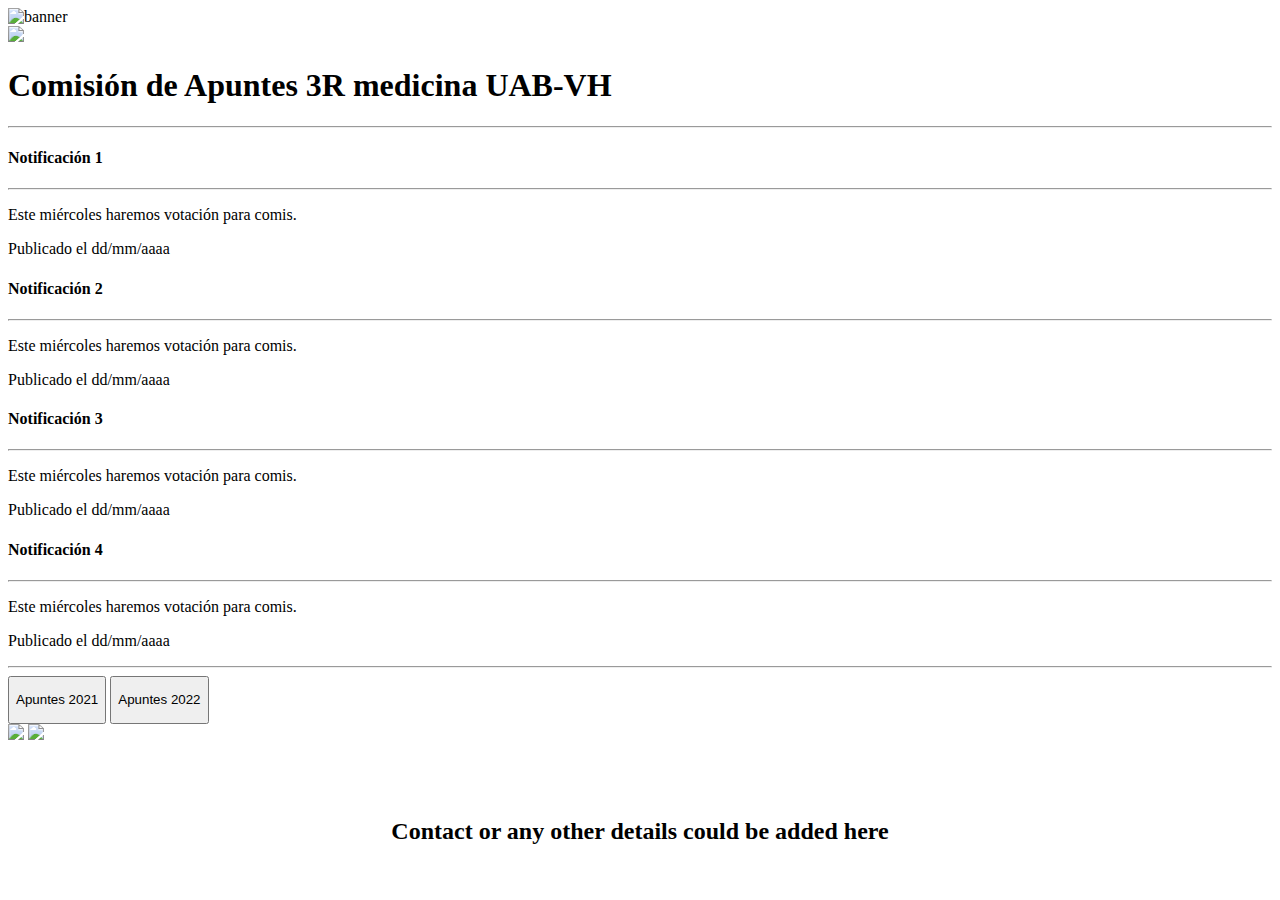
==== docs/index.html @ 538dccd7 "Update index.html" ====
<!DOCTYPE html>

<html>


	<head>
		<meta charset="utf-8">
		<title>Comisión de Apuntes</title>
		
		<link rel="stylesheet" href="docs/style.css">
		<link rel="preconnect" href="https://fonts.googleapis.com">
		<link rel="preconnect" href="https://fonts.gstatic.com" crossorigin>
		<link href="https://fonts.googleapis.com/css2?family=Roboto&display=swap" rel="stylesheet">

		<div class="header">
			<img class="header" id="banner" alt="banner" src="C:\Users\adeep\OneDrive\Desktop\Websites\Comi apuntes\imgs\banner-image.jpg">
		</div>
	</head>


	<body>

		<div class="main-container">
			<div class="logo-container">
				<img id="heart-logo" src="C:\Users\adeep\OneDrive\Desktop\Websites\Comi apuntes\imgs\heart-logo.png">
			</div>

			<div class="title-container">
				<h1>Comisión de Apuntes 3R medicina UAB-VH</h1>
			</div>
		</div>

		<hr/>

		<div class="notifications-container">
				<div class="notification-boxes" id="notification_1">
					<div class="texto">
						<h4>Notificación 1</h4>
						<hr class="línea_horiz_notif"/>
						<p>Este miércoles haremos votación para comis.</p>
						<div class="fecha-container">
							<p class="fecha_de_publicación">Publicado el dd/mm/aaaa</p>
						</div>
					</div>		
				</div>
				
				<div class="notification-boxes" id="notification_2"">
					<div class="texto">
						<h4>Notificación 2</h4>
						<hr class="línea_horiz_notif"/>
						<p>Este miércoles haremos votación para comis.</p>
						<div class="fecha-container">
							<p class="fecha_de_publicación">Publicado el dd/mm/aaaa</p>
						</div>
					</div>
					
				</div>
				<div class="notification-boxes" id="notification_3">
					<div class="texto">
						<h4>Notificación 3</h4>
						<hr class="línea_horiz_notif"/>
						<p>Este miércoles haremos votación para comis.</p>
						<div class="fecha-container">
							<p class="fecha_de_publicación">Publicado el dd/mm/aaaa</p>
						</div>
					</div>
				</div>
				<div class="notification-boxes" id="notification_4">
					<div class="texto">
						<h4>Notificación 4</h4>
						<hr class="línea_horiz_notif"/>
						<p>Este miércoles haremos votación para comis.</p>
						<div class="fecha-container">
							<p class="fecha_de_publicación">Publicado el dd/mm/aaaa</p>
						</div>
					</div>
				</div>
			</div>
		</div>

		<hr/>

		<div class="buttons-container">
			<a href="file:///C:/Users/adeep/OneDrive/Desktop/Websites/Comi%20apuntes/apuntes.html" target="_blank"><button type="button" class="button" id="button1"><p class="button-text">Apuntes 2021</p></button></a>
			<a href="file:///C:/Users/adeep/OneDrive/Desktop/Websites/Comi%20apuntes/apuntes.html" target="_blank"><button type="button" class="button" id="button2"><p class="button-text">Apuntes 2022</p></button></a>
		</div>
		<img id="leaf1" src="C:\Users\adeep\OneDrive\Desktop\Websites\Comi apuntes\imgs\leaf.svg">
		<img id="leaf2" src="C:\Users\adeep\OneDrive\Desktop\Websites\Comi apuntes\imgs\leaf.svg">
		<br/><br/><br/><br/>
		<div class="footer-container">
			<div>
				<h2 style="text-align: center;">Contact or any other details could be added here</h2>
			</div>
		</div>
	</body>
</html>
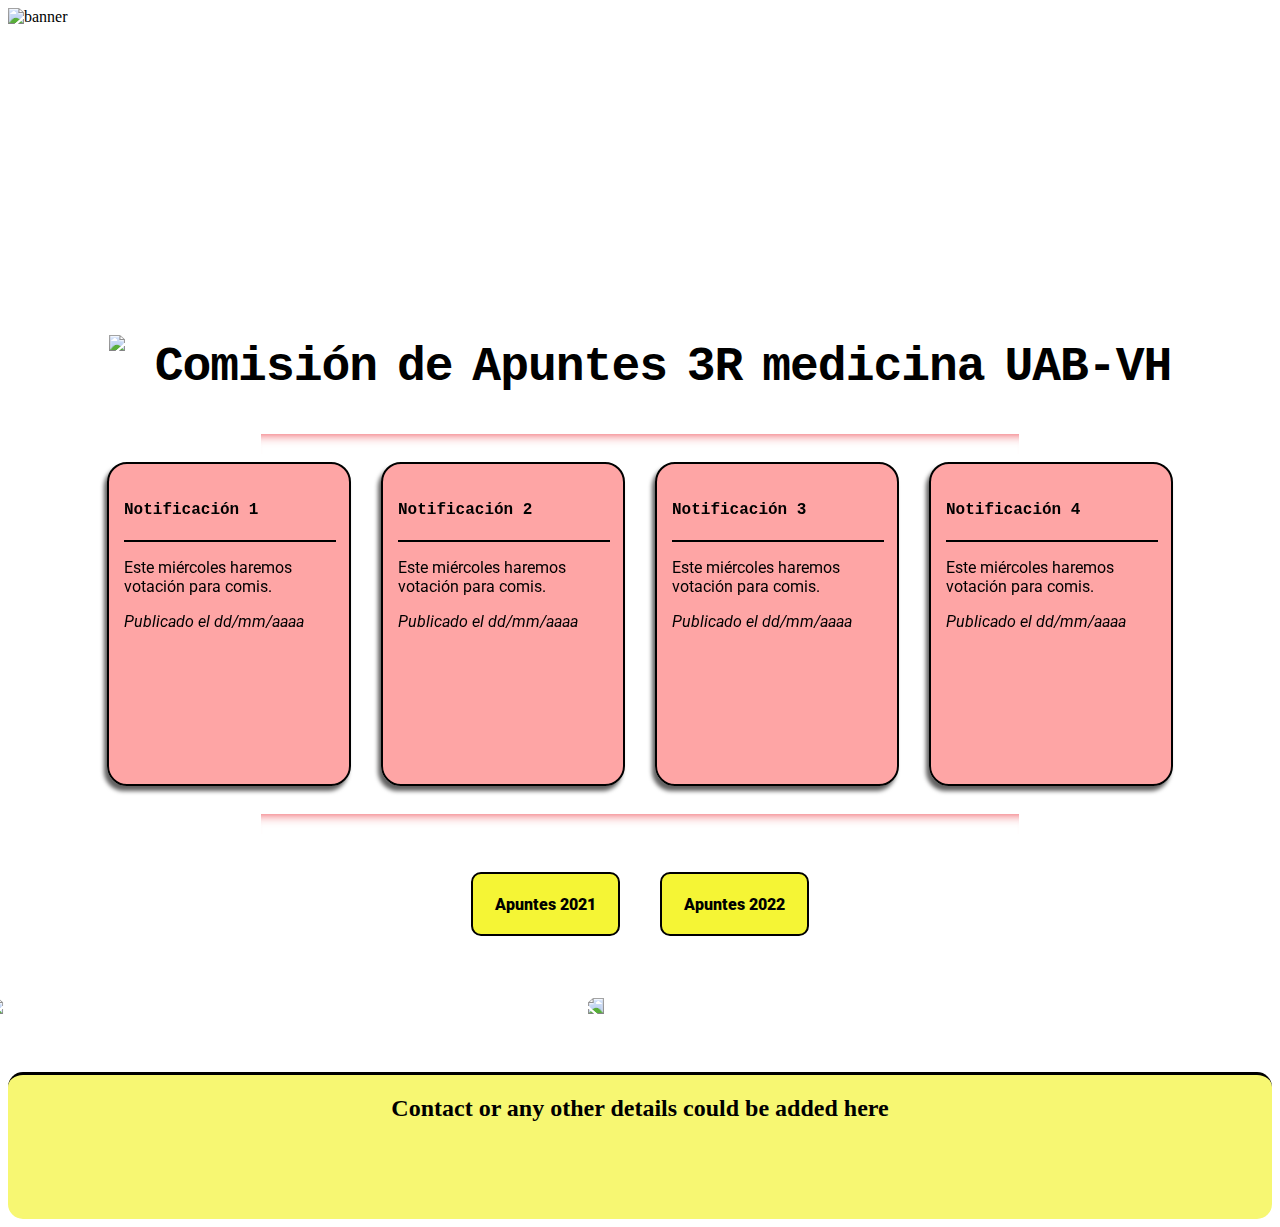
==== commit 51df566c: "Update index.html" ====
--- a/docs/index.html
+++ b/docs/index.html
@@ -7,13 +7,13 @@
 		<meta charset="utf-8">
 		<title>Comisión de Apuntes</title>
 		
-		<link rel="stylesheet" href="docs/style.css">
+		<link rel="stylesheet" href="./style.css">
 		<link rel="preconnect" href="https://fonts.googleapis.com">
 		<link rel="preconnect" href="https://fonts.gstatic.com" crossorigin>
 		<link href="https://fonts.googleapis.com/css2?family=Roboto&display=swap" rel="stylesheet">
 
 		<div class="header">
-			<img class="header" id="banner" alt="banner" src="C:\Users\adeep\OneDrive\Desktop\Websites\Comi apuntes\imgs\banner-image.jpg">
+			<img class="header" id="banner" alt="banner" src="./imgs/banner-image.jpg">
 		</div>
 	</head>
 
@@ -22,7 +22,7 @@
 
 		<div class="main-container">
 			<div class="logo-container">
-				<img id="heart-logo" src="C:\Users\adeep\OneDrive\Desktop\Websites\Comi apuntes\imgs\heart-logo.png">
+				<img id="heart-logo" src="./imgs/heart-logo.png">
 			</div>
 
 			<div class="title-container">
@@ -81,11 +81,11 @@
 		<hr/>
 
 		<div class="buttons-container">
-			<a href="file:///C:/Users/adeep/OneDrive/Desktop/Websites/Comi%20apuntes/apuntes.html" target="_blank"><button type="button" class="button" id="button1"><p class="button-text">Apuntes 2021</p></button></a>
-			<a href="file:///C:/Users/adeep/OneDrive/Desktop/Websites/Comi%20apuntes/apuntes.html" target="_blank"><button type="button" class="button" id="button2"><p class="button-text">Apuntes 2022</p></button></a>
+			<a href="./apuntes_subpage/apuntes.html" target="_blank"><button type="button" class="button" id="button1"><p class="button-text">Apuntes 2021</p></button></a>
+			<a href="./apuntes_subpage/apuntes.html" target="_blank"><button type="button" class="button" id="button2"><p class="button-text">Apuntes 2022</p></button></a>
 		</div>
-		<img id="leaf1" src="C:\Users\adeep\OneDrive\Desktop\Websites\Comi apuntes\imgs\leaf.svg">
-		<img id="leaf2" src="C:\Users\adeep\OneDrive\Desktop\Websites\Comi apuntes\imgs\leaf.svg">
+		<img id="leaf1" src="./docs/imgs/leaf.svg">
+		<img id="leaf2" src="./docs/imgs/leaf.svg">
 		<br/><br/><br/><br/>
 		<div class="footer-container">
 			<div>
--- a/docs/style.css
+++ b/docs/style.css
@@ -0,0 +1,147 @@
+#banner{
+    display: block;
+    object-fit: cover;
+    border-radius: 0px;
+    width: 100%; height:30vh; 
+    opacity: 1;
+    object-position: center 54.36%;
+}
+
+#heart-logo{
+    height: 4rem;
+    }
+
+#heart-logo:hover{
+    scale: 120%;
+}
+
+.main-container{
+    display: flex;
+    justify-content: center;
+    gap: 30px;
+    padding-top: 30px;
+    letter-spacing: -1px;
+    word-spacing: -8px;
+    position: sticky;
+    top: 0;
+    z-index: 3;
+    background-color: white;
+}
+
+.title-container{
+    font-family: 'Courier New', Courier, monospace;
+    font-size: x-large;
+}
+.logo-container{
+    display: flex;
+    flex-direction: column;
+    justify-content: space-evenly;
+}
+
+.notifications-container{
+    display: flex;
+    gap: 30px;
+    flex-wrap: wrap;
+    justify-content: center;
+    padding-bottom: 20px;
+}
+
+.notification-boxes{
+    border: 2px solid black;
+    border-radius: 20px;
+    height: 20em;
+    width: 15em;
+    text-align: left;
+    font-family: 'Courier New', Courier, monospace;
+    background-color: rgba(253, 31, 31, 0.4);
+    backdrop-filter: blur(90px);
+    box-shadow: -3px 5px 4px rgb(97, 96, 96);
+}
+
+.notification-boxes:hover{
+    scale: 105%;
+    background-color: rgba(241, 225, 3, 0.5);
+    
+}
+
+hr{
+    height: 20px;
+    width: 60%;
+    border: 0;
+    box-shadow: inset 0 12px 12px -12px rgba(232, 15, 26, 0.8);
+    position:sticky;
+    top: 147px;
+    z-index: 2;
+}
+
+.línea_horiz_notif{
+    height: 0px;
+    width: 100%;
+    border: 1px solid black;
+}
+
+.texto{
+    padding: 15px;
+}
+
+p{
+    text-align: left;
+    font-family: 'Roboto', sans-serif;
+}
+
+.fecha-container{
+    font-style: oblique;
+}
+
+.buttons-container{
+    height: 6em;
+    display:flex;
+    flex-wrap: wrap;
+    justify-content: center;
+    gap:40px;
+    padding: 30px;
+}
+
+.button{
+    height: 4em;
+    border: 2px solid black;
+    border-radius: 10px;
+    background-color: rgba(245, 245, 43, 0.952);
+    font-family: 'Courier New', Courier, monospace;
+    font-weight: 900;
+    font-size: medium;
+}
+
+.button:hover{
+    background-color: black;
+    color: yellow;
+    transition: background-color, 200ms ease-in;
+    transition: background-color .4s ease 0s,background-color .4s ease 0s;
+    
+}
+
+.button-text{
+    padding-left: 1em;
+    padding-right: 1em;
+}
+
+.footer-container{
+    background-color: rgb(247, 247, 114);
+    height: 9em;
+    border-top-style: double;
+    border-top: 3px solid black;
+    border-radius: 15px;
+    object-fit: fill;
+    width: 100%;
+}
+
+#leaf2{
+    translate: 35rem 0rem;
+    transform: rotate(180deg);
+    transform: scaleX(-1);
+}
+
+#leaf1{
+    translate: -1.3rem;
+}
+
